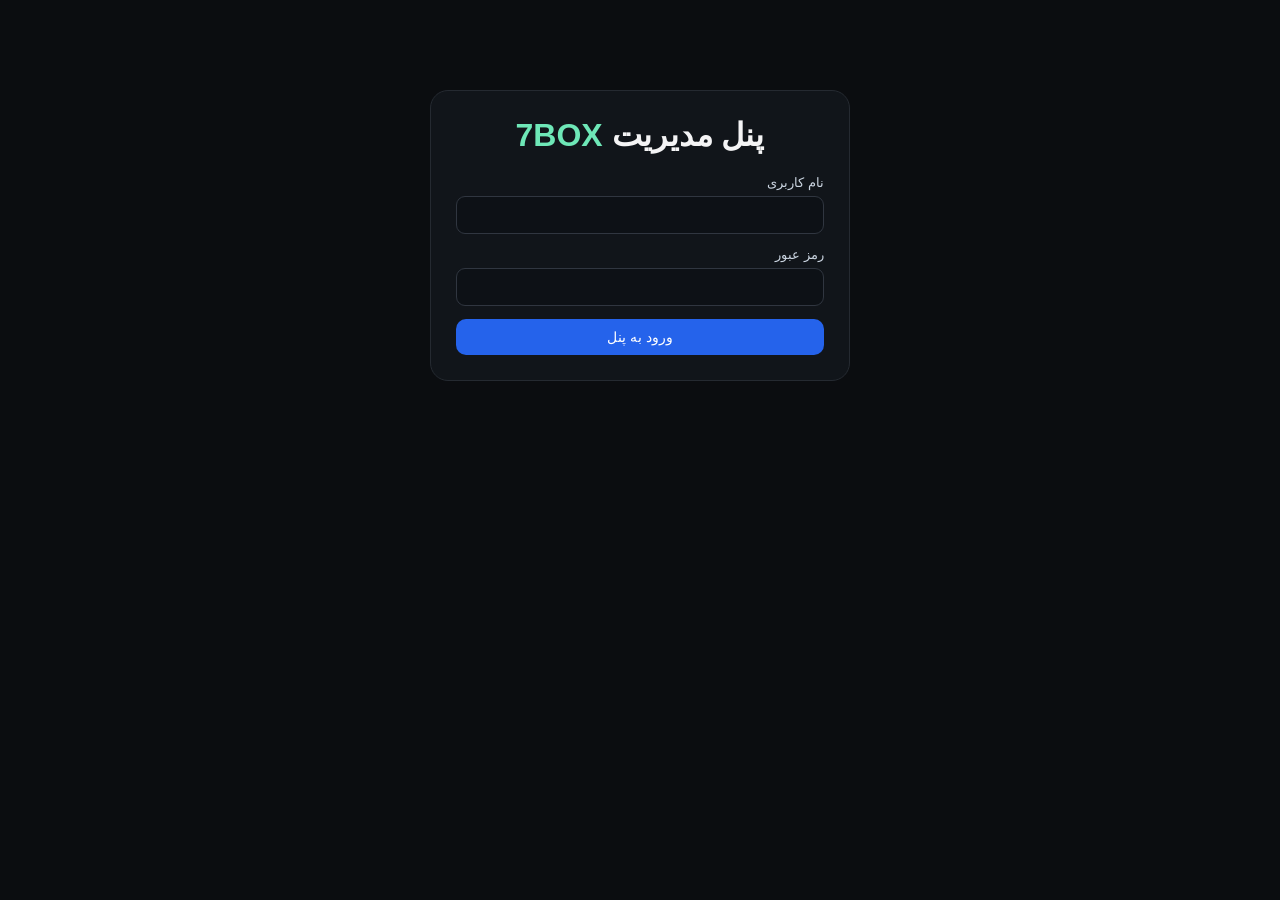
==== admin.html @ 4cfb56b6 "Add files via upload" ====
<!DOCTYPE html>
<html lang="fa" dir="rtl">
<head>
  <meta charset="UTF-8">
  <meta name="viewport" content="width=device-width, initial-scale=1.0">
  <title>مدیریت 7BOX</title>
  <style>
    * {
      box-sizing: border-box;
    }

    body {
      margin: 0;
      font-family: Tahoma, Arial, sans-serif;
      background: #0b0d10;
      color: #f4f4f5;
    }

    button,
    input,
    textarea,
    select {
      font-family: inherit;
    }

    .hidden {
      display: none !important;
    }

    .container {
      width: min(1500px, 96%);
      margin: 0 auto;
    }

    header {
      background: #11151a;
      border-bottom: 1px solid #252a31;
      padding: 16px 0;
      position: sticky;
      top: 0;
      z-index: 50;
    }

    .header-inner {
      display: flex;
      align-items: center;
      justify-content: space-between;
      gap: 15px;
    }

    .brand {
      font-size: 22px;
      font-weight: bold;
    }

    .brand span {
      color: #6ee7b7;
    }

    .btn {
      border: 0;
      border-radius: 10px;
      padding: 10px 15px;
      cursor: pointer;
      color: #fff;
      background: #2563eb;
      font-size: 14px;
    }

    .btn:hover {
      opacity: .9;
    }

    .btn.green {
      background: #059669;
    }

    .btn.red {
      background: #dc2626;
    }

    .btn.gray {
      background: #374151;
    }

    .btn.orange {
      background: #d97706;
    }

    .btn.small {
      padding: 7px 10px;
      font-size: 12px;
    }

    .login-box {
      width: min(420px, 94%);
      margin: 90px auto;
      background: #11151a;
      border: 1px solid #252a31;
      border-radius: 18px;
      padding: 25px;
    }

    .login-box h1 {
      margin-top: 0;
      text-align: center;
    }

    .field {
      margin-bottom: 13px;
    }

    .field label {
      display: block;
      margin-bottom: 6px;
      color: #cbd5e1;
      font-size: 13px;
    }

    input,
    textarea,
    select {
      width: 100%;
      border: 1px solid #303640;
      background: #0d1116;
      color: #fff;
      border-radius: 9px;
      padding: 10px;
      outline: none;
      font-size: 14px;
    }

    input:focus,
    textarea:focus,
    select:focus {
      border-color: #3b82f6;
    }

    textarea {
      resize: vertical;
      min-height: 90px;
    }

    .checkbox-field {
      display: flex;
      align-items: center;
      gap: 8px;
      margin: 10px 0;
    }

    .checkbox-field input {
      width: auto;
    }

    .message {
      padding: 11px 13px;
      border-radius: 9px;
      margin-bottom: 15px;
      display: none;
      line-height: 1.7;
      font-size: 13px;
    }

    .message.show {
      display: block;
    }

    .message.success {
      background: #064e3b;
      color: #a7f3d0;
    }

    .message.error {
      background: #7f1d1d;
      color: #fecaca;
    }

    main {
      padding: 25px 0 60px;
    }

    .stats {
      display: grid;
      grid-template-columns: repeat(3, 1fr);
      gap: 15px;
      margin-bottom: 20px;
    }

    .stat {
      background: #11151a;
      border: 1px solid #252a31;
      border-radius: 15px;
      padding: 18px;
    }

    .stat-title {
      color: #94a3b8;
      font-size: 13px;
      margin-bottom: 8px;
    }

    .stat-value {
      font-size: 25px;
      font-weight: bold;
    }

    .section {
      background: #11151a;
      border: 1px solid #252a31;
      border-radius: 16px;
      margin-bottom: 20px;
      overflow: hidden;
    }

    .section-header {
      padding: 16px 18px;
      border-bottom: 1px solid #252a31;
      display: flex;
      align-items: center;
      justify-content: space-between;
      gap: 10px;
      flex-wrap: wrap;
    }

    .section-title {
      font-size: 18px;
      font-weight: bold;
    }

    .section-body {
      padding: 18px;
    }

    .settings-row {
      display: flex;
      gap: 10px;
      align-items: end;
      max-width: 500px;
    }

    .settings-row .field {
      flex: 1;
      margin: 0;
    }

    /* Add product */
    .add-product-grid {
      display: grid;
      grid-template-columns: repeat(2, 1fr);
      gap: 12px;
    }

    .add-product-grid .full {
      grid-column: 1 / -1;
    }

    .add-actions {
      margin-top: 12px;
      display: flex;
      gap: 8px;
      flex-wrap: wrap;
    }

    /* Products */
    .products-grid {
      display: grid;
      grid-template-columns: repeat(auto-fill, minmax(360px, 1fr));
      gap: 15px;
    }

    .product-card {
      background: #0d1116;
      border: 1px solid #2a3038;
      border-radius: 14px;
      padding: 15px;
    }

    .product-top {
      display: flex;
      gap: 12px;
      align-items: flex-start;
      margin-bottom: 14px;
    }

    .product-image {
      width: 75px;
      height: 75px;
      object-fit: cover;
      border-radius: 10px;
      background: #181d24;
      border: 1px solid #303640;
      flex-shrink: 0;
    }

    .product-id {
      color: #64748b;
      font-size: 11px;
      margin-bottom: 5px;
    }

    .product-name-title {
      font-weight: bold;
      line-height: 1.6;
    }

    .product-status {
      margin-top: 5px;
      font-size: 12px;
    }

    .status-active {
      color: #6ee7b7;
    }

    .status-inactive {
      color: #fca5a5;
    }

    .product-fields {
      display: grid;
      grid-template-columns: 1fr 1fr;
      gap: 9px;
    }

    .product-fields .full {
      grid-column: 1 / -1;
    }

    .product-fields .field {
      margin: 0;
    }

    .product-fields label {
      font-size: 11px;
      color: #94a3b8;
    }

    .product-actions {
      display: flex;
      gap: 7px;
      flex-wrap: wrap;
      margin-top: 13px;
      padding-top: 13px;
      border-top: 1px solid #252a31;
    }

    .stock-help {
      color: #64748b;
      font-size: 11px;
      margin-top: 4px;
    }

    .active-toggle {
      display: flex;
      align-items: center;
      gap: 8px;
      background: #151a21;
      border: 1px solid #2a3038;
      border-radius: 8px;
      padding: 9px;
      height: 40px;
    }

    .active-toggle input {
      width: auto;
    }

    /* Orders */
    .table-wrap {
      overflow-x: auto;
    }

    table {
      width: 100%;
      border-collapse: collapse;
      min-width: 1000px;
    }

    th,
    td {
      border-bottom: 1px solid #252a31;
      padding: 11px 9px;
      text-align: right;
      vertical-align: top;
      font-size: 13px;
    }

    th {
      color: #94a3b8;
      font-weight: normal;
      background: #0e1217;
    }

    tr:last-child td {
      border-bottom: 0;
    }

    .order-info {
      line-height: 1.9;
    }

    .tracking {
      color: #6ee7b7;
      font-weight: bold;
    }

    .order-actions {
      display: flex;
      flex-direction: column;
      gap: 7px;
      min-width: 150px;
    }

    .empty {
      padding: 30px;
      text-align: center;
      color: #64748b;
    }

    .loading {
      padding: 25px;
      text-align: center;
      color: #94a3b8;
    }

    @media (max-width: 800px) {
      .stats {
        grid-template-columns: 1fr;
      }

      .add-product-grid {
        grid-template-columns: 1fr;
      }

      .add-product-grid .full {
        grid-column: auto;
      }

      .products-grid {
        grid-template-columns: 1fr;
      }

      .settings-row {
        flex-direction: column;
        align-items: stretch;
      }
    }
  
/* ===== image upload helper ===== */
.img-up{display:flex;align-items:center;gap:8px;margin-top:8px;flex-wrap:wrap}
.img-up button{border:1px solid rgba(255,255,255,.18);background:rgba(255,255,255,.06);color:inherit;border-radius:10px;padding:7px 14px;font:inherit;font-size:13px;cursor:pointer}
.img-up button:disabled{opacity:.5;cursor:wait}
.img-up .img-up-msg{font-size:12px;opacity:.8}
.img-up .img-up-msg.err{color:#f87171;opacity:1}
</style>
</head>

<body>

  <!-- LOGIN -->
  <div id="loginView">
    <div class="login-box">
      <h1>پنل مدیریت <span style="color:#6ee7b7">7BOX</span></h1>

      <div id="loginMessage" class="message"></div>

      <form id="loginForm">
        <div class="field">
          <label>نام کاربری</label>
          <input id="username" type="text" autocomplete="username" required>
        </div>

        <div class="field">
          <label>رمز عبور</label>
          <input id="password" type="password" autocomplete="current-password" required>
        </div>

        <button class="btn" type="submit" style="width:100%">
          ورود به پنل
        </button>
      </form>
    </div>
  </div>

  <!-- ADMIN -->
  <div id="adminView" class="hidden">

    <header>
      <div class="container header-inner">
        <div class="brand">
          7<span>BOX</span> — مدیریت
        </div>

        <button class="btn red small" onclick="logout()">
          خروج
        </button>
      </div>
    </header>

    <main class="container">

      <div id="globalMessage" class="message"></div>

      <!-- STATS -->
      <div class="stats">
        <div class="stat">
          <div class="stat-title">تعداد محصولات</div>
          <div id="statProducts" class="stat-value">۰</div>
        </div>

        <div class="stat">
          <div class="stat-title">تعداد سفارش‌ها</div>
          <div id="statOrders" class="stat-value">۰</div>
        </div>

        <div class="stat">
          <div class="stat-title">سفارش‌های در انتظار</div>
          <div id="statPending" class="stat-value">۰</div>
        </div>
      </div>

      <!-- SETTINGS -->
      <section class="section">
        <div class="section-header">
          <div class="section-title">تنظیمات فروشگاه</div>
        </div>

        <div class="section-body">
          <div class="settings-row">
            <div class="field">
              <label>هزینه ارسال (تومان)</label>
              <input id="shippingCost" type="number" min="0">
            </div>

            <button class="btn green" onclick="saveShipping()">
              ذخیره هزینه ارسال
            </button>
          </div>
        </div>
      </section>

      <!-- ADD PRODUCT -->
      <section class="section">
        <div class="section-header">
          <div class="section-title">افزودن محصول جدید</div>
        </div>

        <div class="section-body">

          <form id="addProductForm">

            <div class="add-product-grid">

              <div class="field">
                <label>نام محصول</label>
                <input id="newName" type="text" required>
              </div>

              <div class="field">
                <label>دسته‌بندی</label>
                <input id="newCategory" type="text" required>
              </div>

              <div class="field full">
                <label>آدرس تصویر</label>
                <input id="newImage" type="text" placeholder="https://..." required>
              </div>

              <div class="field">
                <label>قیمت (تومان)</label>
                <input id="newPrice" type="number" min="0" placeholder="خالی = بدون قیمت">
              </div>

              <div class="field">
                <label>موجودی</label>
                <input id="newStock" type="number" min="0" placeholder="خالی = نامحدود">
                <div class="stock-help">
                  خالی = نامحدود، ۰ = ناموجود
                </div>
              </div>

              <div class="field full">
                <label>توضیحات</label>
                <textarea id="newDescription"></textarea>
              </div>

            </div>

            <div class="checkbox-field">
              <input id="newActive" type="checkbox" checked>
              <label for="newActive">محصول فعال باشد</label>
            </div>

            <div class="add-actions">
              <button class="btn green" type="submit">
                + افزودن محصول
              </button>

              <button class="btn gray" type="button" onclick="resetProductForm()">
                پاک کردن فرم
              </button>
            </div>

          </form>

        </div>
      </section>

      <!-- PRODUCTS -->
      <section class="section">
        <div class="section-header">
          <div class="section-title">مدیریت محصولات</div>

          <button class="btn gray small" onclick="loadProducts()">
            بروزرسانی
          </button>
        </div>

        <div class="section-body">
          <div id="productsContainer" class="products-grid">
            <div class="loading">در حال دریافت محصولات...</div>
          </div>
        </div>
      </section>
<!-- BANNERS -->
<section class="section">
  <div class="section-header">
    <div class="section-title">مدیریت بنرها</div>
    <button class="btn gray small" onclick="loadBanners()">بروزرسانی</button>
  </div>
  <div class="section-body">
    <form id="addBannerForm" style="margin-bottom:18px;">
      <div class="add-product-grid">
        <div class="field"><label>عنوان بنر *</label><input id="bnTitle" type="text" required></div>
        <div class="field"><label>زیرعنوان</label><input id="bnSubtitle" type="text"></div>
        <div class="field"><label>متن دکمه</label><input id="bnCta" type="text"></div>
        <div class="field"><label>لینک</label><input id="bnLink" type="text" placeholder="#products"></div>
        <div class="field full"><label>آدرس تصویر</label><input id="bnImage" type="text" placeholder="https://..."></div>
        <div class="field"><label>ترتیب</label><input id="bnSort" type="number" min="0" value="0"></div>
        <div class="field">
          <label>وضعیت</label>
          <div class="active-toggle"><input id="bnActive" type="checkbox" checked><label for="bnActive">فعال</label></div>
        </div>
      </div>
      <div class="add-actions"><button class="btn green" type="submit">+ افزودن بنر</button></div>
    </form>
    <div id="bannersContainer" class="banners-grid"><div class="loading">در حال دریافت...</div></div>
  </div>
</section>

<!-- APPS -->
<section class="section">
  <div class="section-header">
    <div class="section-title">مدیریت اپلیکیشن‌ها</div>
    <button class="btn gray small" onclick="loadCatalog('apps')">بروزرسانی</button>
  </div>
  <div class="section-body">
    <form id="addAppsForm" style="margin-bottom:18px;">
      <div class="add-product-grid">
        <div class="field"><label>نام اپ *</label><input class="cat-name" type="text" required></div>
        <div class="field"><label>دسته‌بندی *</label><input class="cat-category" type="text" required></div>
        <div class="field full"><label>آدرس تصویر *</label><input class="cat-image" type="text" required></div>
        <div class="field"><label>قیمت</label><input class="cat-price" type="number" min="0"></div>
        <div class="field"><label>موجودی</label><input class="cat-stock" type="number" min="0"></div>
        <div class="field full"><label>توضیحات *</label><textarea class="cat-description" required></textarea></div>
      </div>
      <div class="checkbox-field"><input class="cat-active" type="checkbox" checked><label>فعال باشد</label></div>
      <div class="add-actions"><button class="btn green" type="submit">+ افزودن اپ</button></div>
    </form>
    <div id="appsContainer" class="products-grid"><div class="loading">در حال دریافت...</div></div>
  </div>
</section>

<!-- BOOKS -->
<section class="section">
  <div class="section-header">
    <div class="section-title">مدیریت کتاب‌ها</div>
    <button class="btn gray small" onclick="loadCatalog('books')">بروزرسانی</button>
  </div>
  <div class="section-body">
    <form id="addBooksForm" style="margin-bottom:18px;">
      <div class="add-product-grid">
        <div class="field"><label>نام کتاب *</label><input class="cat-name" type="text" required></div>
        <div class="field"><label>دسته‌بندی *</label><input class="cat-category" type="text" required></div>
        <div class="field full"><label>آدرس تصویر *</label><input class="cat-image" type="text" required></div>
        <div class="field"><label>قیمت</label><input class="cat-price" type="number" min="0"></div>
        <div class="field"><label>موجودی</label><input class="cat-stock" type="number" min="0"></div>
        <div class="field full"><label>توضیحات *</label><textarea class="cat-description" required></textarea></div>
      </div>
      <div class="checkbox-field"><input class="cat-active" type="checkbox" checked><label>فعال باشد</label></div>
      <div class="add-actions"><button class="btn green" type="submit">+ افزودن کتاب</button></div>
    </form>
    <div id="booksContainer" class="products-grid"><div class="loading">در حال دریافت...</div></div>
  </div>
</section>

      <!-- ORDERS -->
      <section class="section">
        <div class="section-header">
          <div class="section-title">مدیریت سفارش‌ها</div>

          <button class="btn gray small" onclick="loadOrders()">
            بروزرسانی
          </button>
        </div>

        <div class="table-wrap">
          <table>
            <thead>
              <tr>
                <th>شناسه / پیگیری</th>
                <th>محصول</th>
                <th>مشتری</th>
                <th>مبلغ</th>
                <th>وضعیت</th>
                <th>یادداشت</th>
                <th>عملیات</th>
              </tr>
            </thead>

            <tbody id="ordersBody">
              <tr>
                <td colspan="7" class="loading">
                  در حال دریافت سفارش‌ها...
                </td>
              </tr>
            </tbody>
          </table>
        </div>
      </section>

    </main>
  </div>

<script>
  const STATUSES = [
    "ثبت سفارش",
    "تأیید سفارش",
    "بسته‌بندی",
    "ارسال",
    "تحویل",
    "لغو سفارش"
  ];

  function escapeHtml(value) {
    return String(value ?? "")
      .replace(/&/g, "&amp;")
      .replace(/</g, "&lt;")
      .replace(/>/g, "&gt;")
      .replace(/"/g, "&quot;")
      .replace(/'/g, "&#039;");
  }

  function showMessage(id, text, type = "success") {
    const el = document.getElementById(id);

    if (!el) return;

    el.textContent = text;
    el.className = "message show " + type;

    setTimeout(() => {
      el.className = "message";
    }, 5000);
  }

  function toman(value) {
    if (value === null || value === undefined || value === "") {
      return "—";
    }

    return Number(value).toLocaleString("fa-IR") + " تومان";
  }

  function numberFa(value) {
    return Number(value || 0).toLocaleString("fa-IR");
  }

  async function api(url, options = {}) {
    const response = await fetch(url, {
      credentials: "include",
      ...options,
      headers: {
        "Content-Type": "application/json",
        ...(options.headers || {})
      }
    });

    let data = {};

    try {
      data = await response.json();
    } catch (_) {}

    if (!response.ok) {
      throw new Error(
        data.error ||
        data.message ||
        "خطایی در ارتباط با سرور رخ داد."
      );
    }

    return data;
  }

  /* =========================
     AUTH
  ========================= */

  async function checkLogin() {
    try {
      const data = await api("/api/admin/me");

      if (data && data.authenticated) {
        showAdmin();
      } else {
        showLogin();
      }
    } catch (_) {
      showLogin();
    }
  }

  function showLogin() {
    document.getElementById("loginView").classList.remove("hidden");
    document.getElementById("adminView").classList.add("hidden");
  }

  function showAdmin() {
    document.getElementById("loginView").classList.add("hidden");
    document.getElementById("adminView").classList.remove("hidden");

    loadAll();
  }

  document.getElementById("loginForm").addEventListener("submit", async (e) => {
    e.preventDefault();

    const username = document.getElementById("username").value.trim();
    const password = document.getElementById("password").value;

    try {
      await api("/api/admin/login", {
        method: "POST",
        body: JSON.stringify({
          username,
          password
        })
      });

      showAdmin();

    } catch (error) {
      showMessage(
        "loginMessage",
        error.message,
        "error"
      );
    }
  });

  async function logout() {
    try {
      await api("/api/admin/logout", {
        method: "POST"
      });
    } catch (_) {}

    showLogin();
  }

  /* =========================
     LOAD ALL
  ========================= */

  async function loadAll() {
  await Promise.all([
    loadSettings(),
    loadProducts(),
    loadBanners(),
    loadCatalog("apps"),
    loadCatalog("books"),
    loadOrders()
  ]);
  }

  /* =========================
     SETTINGS
  ========================= */

  async function loadSettings() {
    try {
      const data = await api("/api/admin/settings");

      const settings = data.settings || data || {};

      if (settings.shipping_cost !== undefined) {
        document.getElementById("shippingCost").value =
          settings.shipping_cost;
      }

    } catch (error) {
      showMessage("globalMessage", error.message, "error");
    }
  }

  async function saveShipping() {
    const value = document
      .getElementById("shippingCost")
      .value;

    if (value === "" || Number(value) < 0) {
      showMessage(
        "globalMessage",
        "هزینه ارسال معتبر نیست.",
        "error"
      );
      return;
    }

    try {
      await api("/api/admin/settings", {
        method: "PUT",
        body: JSON.stringify({
          shipping_cost: Number(value)
        })
      });

      showMessage(
        "globalMessage",
        "هزینه ارسال با موفقیت ذخیره شد."
      );

    } catch (error) {
      showMessage(
        "globalMessage",
        error.message,
        "error"
      );
    }
  }

  /* =========================
     PRODUCTS
  ========================= */

  async function loadProducts() {
    const container =
      document.getElementById("productsContainer");

    container.innerHTML =
      '<div class="loading">در حال دریافت محصولات...</div>';

    try {
      const data = await api("/api/admin/products");

      const products =
        Array.isArray(data)
          ? data
          : (data.products || []);

      document.getElementById("statProducts").textContent =
        numberFa(products.length);

      if (!products.length) {
        container.innerHTML =
          '<div class="empty">هنوز محصولی ثبت نشده است.</div>';
        return;
      }

      container.innerHTML = products.map(productCard).join("");

    } catch (error) {
      container.innerHTML =
        '<div class="empty">خطا در دریافت محصولات.</div>';

      showMessage(
        "globalMessage",
        error.message,
        "error"
      );
    }
  }

  function productCard(product) {
    const id = Number(product.id);

    const stockValue =
      product.stock === null ||
      product.stock === undefined
        ? ""
        : product.stock;

    const active =
      Number(product.active) === 1;

    const stockText =
      product.stock === null ||
      product.stock === undefined
        ? "نامحدود"
        : Number(product.stock) === 0
          ? "ناموجود"
          : numberFa(product.stock);

    return `
      <div class="product-card">

        <div class="product-top">

          <img
            class="product-image"
            src="${escapeHtml(product.image)}"
            alt="${escapeHtml(product.name)}"
            onerror="this.style.opacity='.25'"
          >

          <div>
            <div class="product-id">
              محصول #${numberFa(id)}
            </div>

            <div class="product-name-title">
              ${escapeHtml(product.name)}
            </div>

            <div class="product-status ${
              active
                ? "status-active"
                : "status-inactive"
            }">
              ${active ? "● فعال" : "● غیرفعال"}
              — موجودی: ${stockText}
            </div>
          </div>

        </div>

        <div class="product-fields">

          <div class="field">
            <label>نام محصول</label>
            <input
              id="product-name-${id}"
              value="${escapeHtml(product.name)}"
            >
          </div>

          <div class="field">
            <label>دسته‌بندی</label>
            <input
              id="product-category-${id}"
              value="${escapeHtml(product.category)}"
            >
          </div>

          <div class="field full">
            <label>آدرس تصویر</label>
            <input
              id="product-image-${id}"
              value="${escapeHtml(product.image)}"
            >
          </div>

          <div class="field">
            <label>قیمت (تومان)</label>
            <input
              id="product-price-${id}"
              type="number"
              min="0"
              value="${
                product.price === null ||
                product.price === undefined
                  ? ""
                  : escapeHtml(product.price)
              }"
            >
          </div>

          <div class="field">
            <label>موجودی</label>
            <input
              id="product-stock-${id}"
              type="number"
              min="0"
              value="${escapeHtml(stockValue)}"
              placeholder="نامحدود"
            >
            <div class="stock-help">
              خالی = نامحدود
            </div>
          </div>

          <div class="field full">
            <label>توضیحات</label>
            <textarea
              id="product-description-${id}"
            >${escapeHtml(product.description)}</textarea>
          </div>

          <div class="field full">
            <label>وضعیت محصول</label>

            <div class="active-toggle">
              <input
                id="product-active-${id}"
                type="checkbox"
                ${active ? "checked" : ""}
              >

              <label for="product-active-${id}">
                محصول در فروشگاه فعال باشد
              </label>
            </div>
          </div>

        </div>

        <div class="product-actions">

          <button
            class="btn green small"
            onclick="saveProduct(${id})"
          >
            ذخیره تغییرات
          </button>

          <button
            class="btn red small"
            onclick="deleteProduct(${id}, '${escapeHtml(product.name)}')"
          >
            حذف محصول
          </button>

        </div>

      </div>
    `;
  }

  function getNullableNumber(id) {
    const value = document.getElementById(id).value.trim();

    if (value === "") {
      return null;
    }

    const number = Number(value);

    if (!Number.isInteger(number) || number < 0) {
      throw new Error("مقدار عددی واردشده معتبر نیست.");
    }

    return number;
  }

  async function saveProduct(id) {
    try {
      const name =
        document.getElementById(
          `product-name-${id}`
        ).value.trim();

      const category =
        document.getElementById(
          `product-category-${id}`
        ).value.trim();

      const image =
        document.getElementById(
          `product-image-${id}`
        ).value.trim();

      const description =
        document.getElementById(
          `product-description-${id}`
        ).value.trim();

      const price =
        getNullableNumber(`product-price-${id}`);

      const stock =
        getNullableNumber(`product-stock-${id}`);

      const active =
        document.getElementById(
          `product-active-${id}`
        ).checked;

      if (!name) {
        throw new Error("نام محصول را وارد کنید.");
      }

      if (!category) {
        throw new Error("دسته‌بندی محصول را وارد کنید.");
      }

      if (!image) {
        throw new Error("آدرس تصویر را وارد کنید.");
      }

      await api("/api/admin/products", {
        method: "PUT",
        body: JSON.stringify({
          id,
          name,
          image,
          category,
          description,
          price,
          stock,
          active
        })
      });

      showMessage(
        "globalMessage",
        "محصول با موفقیت بروزرسانی شد."
      );

      await loadProducts();

    } catch (error) {
      showMessage(
        "globalMessage",
        error.message,
        "error"
      );
    }
  }

  document
    .getElementById("addProductForm")
    .addEventListener("submit", async (e) => {

      e.preventDefault();

      try {
        const name =
          document.getElementById("newName")
            .value.trim();

        const category =
          document.getElementById("newCategory")
            .value.trim();

        const image =
          document.getElementById("newImage")
            .value.trim();

        const description =
          document.getElementById("newDescription")
            .value.trim();

        const price =
          getNullableNumber("newPrice");

        const stock =
          getNullableNumber("newStock");

        const active =
          document.getElementById("newActive")
            .checked;

        if (!name) {
          throw new Error("نام محصول را وارد کنید.");
        }

        if (!category) {
          throw new Error("دسته‌بندی محصول را وارد کنید.");
        }

        if (!image) {
          throw new Error("آدرس تصویر را وارد کنید.");
        }

        await api("/api/admin/products", {
          method: "POST",
          body: JSON.stringify({
            name,
            image,
            category,
            description,
            price,
            stock,
            active
          })
        });

        showMessage(
          "globalMessage",
          "محصول جدید با موفقیت اضافه شد."
        );

        resetProductForm();

        await loadProducts();

      } catch (error) {
        showMessage(
          "globalMessage",
          error.message,
          "error"
        );
      }
    });

  function resetProductForm() {
    document.getElementById("addProductForm").reset();

    document.getElementById("newActive").checked = true;
  }

  async function deleteProduct(id, name) {
    const confirmed = confirm(
      `آیا از حذف محصول «${name}» مطمئن هستید؟\n\nاگر این محصول سفارش ثبت‌شده داشته باشد، سرور اجازه حذف نمی‌دهد.`
    );

    if (!confirmed) {
      return;
    }

    try {
      await api("/api/admin/products", {
        method: "DELETE",
        body: JSON.stringify({
          id
        })
      });

      showMessage(
        "globalMessage",
        "محصول حذف شد."
      );

      await loadProducts();

    } catch (error) {
      showMessage(
        "globalMessage",
        error.message,
        "error"
      );
    }
  }

  /* =========================
     ORDERS
  ========================= */

  async function loadOrders() {
    const body =
      document.getElementById("ordersBody");

    body.innerHTML = `
      <tr>
        <td colspan="7" class="loading">
          در حال دریافت سفارش‌ها...
        </td>
      </tr>
    `;

    try {
      const data = await api("/api/admin/orders");

      const orders =
        Array.isArray(data)
          ? data
          : (data.orders || []);

      document.getElementById("statOrders").textContent =
        numberFa(orders.length);

      const pending =
        orders.filter(order =>
          order.status !== "تحویل" &&
          order.status !== "لغو سفارش"
        ).length;

      document.getElementById("statPending").textContent =
        numberFa(pending);

      if (!orders.length) {
        body.innerHTML = `
          <tr>
            <td colspan="7" class="empty">
              سفارشی وجود ندارد.
            </td>
          </tr>
        `;
        return;
      }

      body.innerHTML =
        orders.map(orderRow).join("");

    } catch (error) {
      body.innerHTML = `
        <tr>
          <td colspan="7" class="empty">
            خطا در دریافت سفارش‌ها.
          </td>
        </tr>
      `;

      showMessage(
        "globalMessage",
        error.message,
        "error"
      );
    }
  }

  function orderRow(order) {
    const id = Number(order.id);

    const statusOptions =
      STATUSES.map(status => `
        <option
          value="${escapeHtml(status)}"
          ${
            status === order.status
              ? "selected"
              : ""
          }
        >
          ${escapeHtml(status)}
        </option>
      `).join("");

    return `
      <tr>

        <td>
          <div class="order-info">
            <div>
              #${numberFa(id)}
            </div>

            <div class="tracking">
              ${escapeHtml(order.tracking_code)}
            </div>

            <div style="color:#64748b;font-size:11px">
              ${escapeHtml(order.created_at || "")}
            </div>
          </div>
        </td>

        <td>
          <div class="order-info">
            <strong>
              ${escapeHtml(order.product_name)}
            </strong>

            <div>
              تعداد:
              ${numberFa(order.quantity)}
            </div>

            <div>
              قیمت واحد:
              ${toman(order.unit_price)}
            </div>
          </div>
        </td>

        <td>
          <div class="order-info">
            <strong>
              ${escapeHtml(order.customer_name)}
            </strong>

            <div>
              ${escapeHtml(order.phone)}
            </div>

            <div>
              ${escapeHtml(order.province)}
              -
              ${escapeHtml(order.city)}
            </div>

            <div>
              ${escapeHtml(order.address)}
            </div>

            <div>
              کدپستی:
              ${escapeHtml(order.postal_code)}
            </div>
          </div>
        </td>

        <td>
          <div class="order-info">
            <strong>
              ${toman(order.total_amount)}
            </strong>

            <div>
              ارسال:
              ${toman(order.shipping_cost)}
            </div>
          </div>
        </td>

        <td>
          <select id="order-status-${id}">
            ${statusOptions}
          </select>
        </td>

        <td>
          <textarea
            id="order-note-${id}"
            placeholder="یادداشت مدیر"
            style="min-width:180px"
          >${escapeHtml(order.admin_note || "")}</textarea>
        </td>

        <td>
          <div class="order-actions">

            <button
              class="btn green small"
              onclick="saveOrder(${id})"
            >
              ذخیره
            </button>

            <button
              class="btn red small"
              onclick="deleteOrder(${id})"
            >
              حذف سفارش
            </button>

          </div>
        </td>

      </tr>
    `;
  }

  async function saveOrder(id) {
    try {
      const status =
        document.getElementById(
          `order-status-${id}`
        ).value;

      const note =
        document.getElementById(
          `order-note-${id}`
        ).value;

      await api("/api/admin/orders/status", {
        method: "PUT",
        body: JSON.stringify({
          id,
          status
        })
      });

      await api("/api/admin/orders/note", {
        method: "PUT",
        body: JSON.stringify({
          id,
          note
        })
      });

      showMessage(
        "globalMessage",
        "سفارش با موفقیت بروزرسانی شد."
      );

      await loadOrders();

    } catch (error) {
      showMessage(
        "globalMessage",
        error.message,
        "error"
      );
    }
  }

  async function deleteOrder(id) {
    const confirmed = confirm(
      "آیا از حذف این سفارش مطمئن هستید؟"
    );

    if (!confirmed) {
      return;
    }

    try {
      await api("/api/admin/orders", {
        method: "DELETE",
        body: JSON.stringify({
          id
        })
      });

      showMessage(
        "globalMessage",
        "سفارش حذف شد."
      );

      await loadOrders();

    } catch (error) {
      showMessage(
        "globalMessage",
        error.message,
        "error"
      );
    }
  }

  /* =========================
     START
  ========================= */
/* ============ BANNERS ============ */

async function loadBanners() {
  const container = document.getElementById("bannersContainer");
  container.innerHTML = '<div class="loading">در حال دریافت...</div>';
  try {
    const data = await api("/api/admin/banners");
    const banners = Array.isArray(data) ? data : (data.banners || []);
    if (!banners.length) {
      container.innerHTML = '<div class="empty" style="grid-column:1/-1">هنوز بنری ثبت نشده است.</div>';
      return;
    }
    container.innerHTML = banners.map(bannerCard).join("");
  } catch (error) {
    container.innerHTML = '<div class="empty" style="grid-column:1/-1">خطا در دریافت بنرها.</div>';
    showMessage("globalMessage", error.message, "error");
  }
}

function bannerCard(b) {
  const id = Number(b.id);
  const active = Number(b.active) === 1;
  const previewStyle = b.image ? `background-image:url('${escapeHtml(b.image)}')` : `background:linear-gradient(135deg,#065f46,#10b981)`;
  return `
    <div class="banner-card">
      <div class="banner-preview" style="${previewStyle}">
        <div class="banner-preview-content">
          <strong>${escapeHtml(b.title)}</strong>
          <small>${escapeHtml(b.subtitle || "")}</small>
        </div>
      </div>
      <div class="banner-body">
        <div class="banner-fields">
          <div class="field"><label>عنوان</label><input id="bn-title-${id}" value="${escapeHtml(b.title)}"></div>
          <div class="field"><label>زیرعنوان</label><input id="bn-subtitle-${id}" value="${escapeHtml(b.subtitle || "")}"></div>
          <div class="field"><label>دکمه</label><input id="bn-cta-${id}" value="${escapeHtml(b.cta || "")}"></div>
          <div class="field"><label>لینک</label><input id="bn-link-${id}" value="${escapeHtml(b.link || "")}"></div>
          <div class="field full"><label>تصویر</label><input id="bn-image-${id}" value="${escapeHtml(b.image || "")}"></div>
          <div class="field"><label>ترتیب</label><input id="bn-sort-${id}" type="number" value="${Number(b.sort_order) || 0}"></div>
          <div class="field"><label>وضعیت</label>
            <div class="active-toggle"><input id="bn-active-${id}" type="checkbox" ${active ? "checked" : ""}><label for="bn-active-${id}">فعال</label></div>
          </div>
        </div>
        <div class="product-actions">
          <button class="btn green small" onclick="saveBanner(${id})">ذخیره</button>
          <button class="btn red small" onclick="deleteBanner(${id})">حذف</button>
        </div>
      </div>
    </div>`;
}

async function saveBanner(id) {
  try {
    await api("/api/admin/banners", {
      method: "PUT",
      body: JSON.stringify({
        id,
        title: document.getElementById(`bn-title-${id}`).value,
        subtitle: document.getElementById(`bn-subtitle-${id}`).value,
        cta: document.getElementById(`bn-cta-${id}`).value,
        link: document.getElementById(`bn-link-${id}`).value,
        image: document.getElementById(`bn-image-${id}`).value,
        sort_order: Number(document.getElementById(`bn-sort-${id}`).value) || 0,
        active: document.getElementById(`bn-active-${id}`).checked
      })
    });
    showMessage("globalMessage", "بنر بروزرسانی شد.");
    loadBanners();
  } catch (error) { showMessage("globalMessage", error.message, "error"); }
}

async function deleteBanner(id) {
  if (!confirm("این بنر حذف شود؟")) return;
  try {
    await api("/api/admin/banners", {method:"DELETE", body:JSON.stringify({id})});
    showMessage("globalMessage", "بنر حذف شد.");
    loadBanners();
  } catch (error) { showMessage("globalMessage", error.message, "error"); }
}

document.getElementById("addBannerForm").addEventListener("submit", async (e) => {
  e.preventDefault();
  try {
    await api("/api/admin/banners", {
      method: "POST",
      body: JSON.stringify({
        title: document.getElementById("bnTitle").value,
        subtitle: document.getElementById("bnSubtitle").value,
        cta: document.getElementById("bnCta").value,
        link: document.getElementById("bnLink").value,
        image: document.getElementById("bnImage").value,
        sort_order: Number(document.getElementById("bnSort").value) || 0,
        active: document.getElementById("bnActive").checked
      })
    });
    showMessage("globalMessage", "بنر جدید اضافه شد.");
    e.target.reset();
    document.getElementById("bnActive").checked = true;
    loadBanners();
  } catch (error) { showMessage("globalMessage", error.message, "error"); }
});

/* ============ CATALOG (apps/books) ============ */

async function loadCatalog(type) {
  const container = document.getElementById(type + "Container");
  container.innerHTML = '<div class="loading">در حال دریافت...</div>';
  try {
    const data = await api("/api/admin/" + type);
    const items = Array.isArray(data) ? data : (data.items || data[type] || []);
    if (!items.length) {
      container.innerHTML = '<div class="empty" style="grid-column:1/-1">هنوز موردی ثبت نشده است.</div>';
      return;
    }
    container.innerHTML = items.map(item => catalogCard(item, type)).join("");
  } catch (error) {
    container.innerHTML = '<div class="empty" style="grid-column:1/-1">خطا در دریافت.</div>';
    showMessage("globalMessage", error.message, "error");
  }
}

function catalogCard(item, type) {
  const id = Number(item.id);
  const active = Number(item.active) === 1;
  const stockValue = (item.stock === null || item.stock === undefined) ? "" : item.stock;
  return `
    <div class="product-card">
      <div class="product-top">
        <img class="product-image" src="${escapeHtml(item.image)}" onerror="this.style.opacity='.25'">
        <div>
          <div class="product-id">#${numberFa(id)}</div>
          <div class="product-name-title">${escapeHtml(item.name)}</div>
          <div class="product-status ${active ? "status-active" : "status-inactive"}">${active ? "● فعال" : "● غیرفعال"}</div>
        </div>
      </div>
      <div class="product-fields">
        <div class="field"><label>نام</label><input id="cat-name-${id}${type}" value="${escapeHtml(item.name)}"></div>
        <div class="field"><label>دسته‌بندی</label><input id="cat-category-${id}${type}" value="${escapeHtml(item.category)}"></div>
        <div class="field full"><label>تصویر</label><input id="cat-image-${id}${type}" value="${escapeHtml(item.image)}"></div>
        <div class="field"><label>قیمت</label><input id="cat-price-${id}${type}" type="number" min="0" value="${item.price === null || item.price === undefined ? "" : escapeHtml(item.price)}"></div>
        <div class="field"><label>موجودی</label><input id="cat-stock-${id}${type}" type="number" min="0" value="${escapeHtml(stockValue)}"></div>
        <div class="field full"><label>توضیحات</label><textarea id="cat-description-${id}${type}">${escapeHtml(item.description)}</textarea></div>
        <div class="field full"><label>وضعیت</label>
          <div class="active-toggle"><input id="cat-active-${id}${type}" type="checkbox" ${active ? "checked" : ""}><label for="cat-active-${id}${type}">فعال باشد</label></div>
        </div>
      </div>
      <div class="product-actions">
        <button class="btn green small" onclick="saveCatalogItem(${id}, '${type}')">ذخیره</button>
        <button class="btn red small" onclick="deleteCatalogItem(${id}, '${escapeHtml(item.name)}', '${type}')">حذف</button>
      </div>
    </div>`;
}

async function saveCatalogItem(id, type) {
  try {
    const getNum = (elId) => {
      const v = document.getElementById(elId).value.trim();
      if (v === "") return null;
      const n = Number(v);
      if (!Number.isInteger(n) || n < 0) throw new Error("عدد نامعتبر");
      return n;
    };
    await api("/api/admin/" + type, {
      method: "PUT",
      body: JSON.stringify({
        id,
        name: document.getElementById(`cat-name-${id}${type}`).value,
        category: document.getElementById(`cat-category-${id}${type}`).value,
        image: document.getElementById(`cat-image-${id}${type}`).value,
        description: document.getElementById(`cat-description-${id}${type}`).value,
        price: getNum(`cat-price-${id}${type}`),
        stock: getNum(`cat-stock-${id}${type}`),
        active: document.getElementById(`cat-active-${id}${type}`).checked
      })
    });
    showMessage("globalMessage", "ذخیره شد.");
    loadCatalog(type);
  } catch (error) { showMessage("globalMessage", error.message, "error"); }
}

async function deleteCatalogItem(id, name, type) {
  if (!confirm(`«${name}» حذف شود؟`)) return;
  try {
    await api("/api/admin/" + type, {method:"DELETE", body:JSON.stringify({id})});
    showMessage("globalMessage", "حذف شد.");
    loadCatalog(type);
  } catch (error) { showMessage("globalMessage", error.message, "error"); }
}

["apps", "books"].forEach(type => {
  const formId = type === "apps" ? "addAppsForm" : "addBooksForm";
  document.getElementById(formId).addEventListener("submit", async (e) => {
    e.preventDefault();
    const form = e.target;
    try {
      const getNum = (cls) => {
        const v = form.querySelector("." + cls).value.trim();
        if (v === "") return null;
        const n = Number(v);
        if (!Number.isInteger(n) || n < 0) throw new Error("عدد نامعتبر");
        return n;
      };
      await api("/api/admin/" + type, {
        method: "POST",
        body: JSON.stringify({
          name: form.querySelector(".cat-name").value,
          category: form.querySelector(".cat-category").value,
          image: form.querySelector(".cat-image").value,
          description: form.querySelector(".cat-description").value,
          price: getNum("cat-price"),
          stock: getNum("cat-stock"),
          active: form.querySelector(".cat-active").checked
        })
      });
      showMessage("globalMessage", "با موفقیت اضافه شد.");
      form.reset();
      form.querySelector(".cat-active").checked = true;
      loadCatalog(type);
    } catch (error) { showMessage("globalMessage", error.message, "error"); }
  });
});

  checkLogin();

/* ===== automatic image optimization on upload (WebP) ===== */
(function () {
  const PRESETS = {
    product: { maxDim: 1000, target: 140 * 1024 },
    banner:  { maxDim: 1600, target: 260 * 1024 }
  };
  const HARD_LIMIT = 900 * 1024;

  function fa(n) {
    return String(n).replace(/\d/g, d => "۰۱۲۳۴۵۶۷۸۹"[d]);
  }
  function fmt(b) {
    return b >= 1048576 ? fa((b / 1048576).toFixed(1)) + " MB" : fa(Math.round(b / 1024)) + " KB";
  }
  function webpSupported() {
    try {
      return document.createElement("canvas").toDataURL("image/webp").startsWith("data:image/webp");
    } catch (e) { return false; }
  }
  function toBlob(canvas, type, q) {
    return new Promise(res => canvas.toBlob(res, type, q));
  }
  async function loadBitmap(file) {
    if (window.createImageBitmap) {
      try { return await createImageBitmap(file); } catch (e) {}
    }
    return await new Promise((resolve, reject) => {
      const img = new Image();
      const u = URL.createObjectURL(file);
      img.onload = () => { URL.revokeObjectURL(u); resolve(img); };
      img.onerror = () => { URL.revokeObjectURL(u); reject(new Error("decode")); };
      img.src = u;
    });
  }

  async function compress(file, preset) {
    const bmp = await loadBitmap(file);
    const w0 = bmp.width, h0 = bmp.height;
    const type = webpSupported() ? "image/webp" : "image/jpeg";
    let scale = Math.min(1, preset.maxDim / Math.max(w0, h0));
    let best = null;

    for (let round = 0; round < 4; round++) {
      const w = Math.max(1, Math.round(w0 * scale));
      const h = Math.max(1, Math.round(h0 * scale));
      const canvas = document.createElement("canvas");
      canvas.width = w; canvas.height = h;
      const ctx = canvas.getContext("2d");
      if (type === "image/jpeg") { ctx.fillStyle = "#fff"; ctx.fillRect(0, 0, w, h); }
      ctx.imageSmoothingQuality = "high";
      ctx.drawImage(bmp, 0, 0, w, h);

      for (let q = 0.82; q >= 0.5; q -= 0.08) {
        const blob = await toBlob(canvas, type, q);
        if (!blob) throw new Error("encode");
        if (!best || blob.size < best.size) best = blob;
        if (blob.size <= preset.target) return blob;
      }
      scale *= 0.85;
    }
    return best;
  }

  async function upload(blob) {
    const res = await fetch("/api/admin/upload-image", {
      method: "POST",
      credentials: "same-origin",
      headers: { "Content-Type": blob.type, "X-Upload": "1" },
      body: blob
    });
    let data = null;
    try { data = await res.json(); } catch (e) {}
    if (!res.ok || !data || !data.ok) {
      throw new Error((data && data.error) || "آپلود ناموفق بود");
    }
    return data.url;
  }

  function kindOf(input) {
    return /^(bnImage|bn-image-)/.test(input.id) ? "banner" : "product";
  }

  function enhance(input) {
    if (input.dataset.imgUp) return;
    input.dataset.imgUp = "1";

    const box = document.createElement("div");
    box.className = "img-up";
    const btn = document.createElement("button");
    btn.type = "button";
    btn.textContent = "📤 آپلود و بهینه‌سازی تصویر";
    const msg = document.createElement("span");
    msg.className = "img-up-msg";
    const file = document.createElement("input");
    file.type = "file";
    file.accept = "image/*";
    file.style.display = "none";

    btn.addEventListener("click", () => file.click());
    file.addEventListener("change", async () => {
      const f = file.files && file.files[0];
      file.value = "";
      if (!f) return;
      msg.className = "img-up-msg";
      if (!/^image\//.test(f.type)) {
        msg.className = "img-up-msg err";
        msg.textContent = "فقط فایل تصویر قابل قبول است";
        return;
      }
      btn.disabled = true;
      msg.textContent = "در حال بهینه‌سازی…";
      try {
        const blob = await compress(f, PRESETS[kindOf(input)]);
        if (!blob || blob.size > HARD_LIMIT) throw new Error("تصویر خیلی بزرگ است، یک تصویر کوچک‌تر انتخاب کنید");
        msg.textContent = "در حال آپلود…";
        const url = await upload(blob);
        input.value = url;
        input.dispatchEvent(new Event("input", { bubbles: true }));
        input.dispatchEvent(new Event("change", { bubbles: true }));
        const card = input.closest(".product-card, .banner-card");
        const preview = card && card.querySelector("img.product-image");
        if (preview) preview.src = url;
        msg.textContent = "✓ " + fmt(f.size) + " ← " + fmt(blob.size) + " (برای ثبت نهایی، دکمه ذخیره را بزنید)";
      } catch (e) {
        msg.className = "img-up-msg err";
        msg.textContent = (e && e.message) || "خطا در آپلود";
      } finally {
        btn.disabled = false;
      }
    });

    box.appendChild(btn);
    box.appendChild(msg);
    box.appendChild(file);
    input.insertAdjacentElement("afterend", box);
  }

  const SELECTOR =
    'input[type="text"][id$="Image"], input#bnImage, input[id^="product-image-"], ' +
    'input[id^="bn-image-"], input[id^="cat-image-"], input.cat-image';

  function scan(root) {
    (root || document).querySelectorAll(SELECTOR).forEach(enhance);
  }

  scan();
  new MutationObserver(() => scan()).observe(document.body, { childList: true, subtree: true });
})();
</script>

</body>
</html>
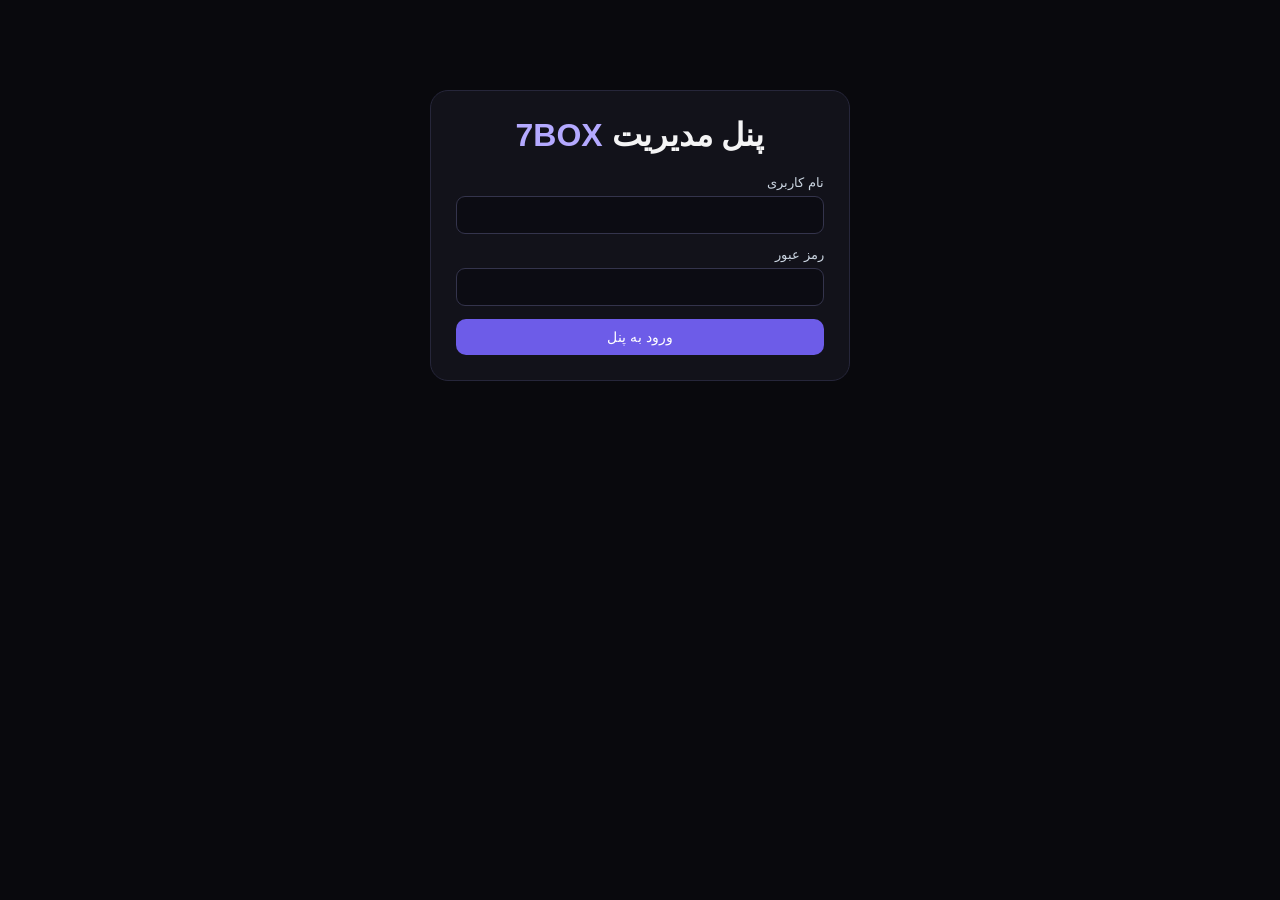
==== commit 32bfd0a7: "Add files via upload" ====
--- a/admin.html
+++ b/admin.html
@@ -12,7 +12,7 @@
     body {
       margin: 0;
       font-family: Tahoma, Arial, sans-serif;
-      background: #0b0d10;
+      background: #09090d;
       color: #f4f4f5;
     }
 
@@ -33,8 +33,8 @@
     }
 
     header {
-      background: #11151a;
-      border-bottom: 1px solid #252a31;
+      background: #12121a;
+      border-bottom: 1px solid #26263a;
       padding: 16px 0;
       position: sticky;
       top: 0;
@@ -54,7 +54,7 @@
     }
 
     .brand span {
-      color: #6ee7b7;
+      color: #b4a9ff;
     }
 
     .btn {
@@ -63,7 +63,7 @@
       padding: 10px 15px;
       cursor: pointer;
       color: #fff;
-      background: #2563eb;
+      background: #6d5ce8;
       font-size: 14px;
     }
 
@@ -72,7 +72,7 @@
     }
 
     .btn.green {
-      background: #059669;
+      background: #6d5ce8;
     }
 
     .btn.red {
@@ -80,7 +80,7 @@
     }
 
     .btn.gray {
-      background: #374151;
+      background: #34344f;
     }
 
     .btn.orange {
@@ -95,8 +95,8 @@
     .login-box {
       width: min(420px, 94%);
       margin: 90px auto;
-      background: #11151a;
-      border: 1px solid #252a31;
+      background: #12121a;
+      border: 1px solid #26263a;
       border-radius: 18px;
       padding: 25px;
     }
@@ -121,8 +121,8 @@
     textarea,
     select {
       width: 100%;
-      border: 1px solid #303640;
-      background: #0d1116;
+      border: 1px solid #34344c;
+      background: #0c0c13;
       color: #fff;
       border-radius: 9px;
       padding: 10px;
@@ -133,7 +133,7 @@
     input:focus,
     textarea:focus,
     select:focus {
-      border-color: #3b82f6;
+      border-color: #8b7cf6;
     }
 
     textarea {
@@ -166,8 +166,8 @@
     }
 
     .message.success {
-      background: #064e3b;
-      color: #a7f3d0;
+      background: #2a2352;
+      color: #d9d4ff;
     }
 
     .message.error {
@@ -187,8 +187,8 @@
     }
 
     .stat {
-      background: #11151a;
-      border: 1px solid #252a31;
+      background: #12121a;
+      border: 1px solid #26263a;
       border-radius: 15px;
       padding: 18px;
     }
@@ -205,8 +205,8 @@
     }
 
     .section {
-      background: #11151a;
-      border: 1px solid #252a31;
+      background: #12121a;
+      border: 1px solid #26263a;
       border-radius: 16px;
       margin-bottom: 20px;
       overflow: hidden;
@@ -214,7 +214,7 @@
 
     .section-header {
       padding: 16px 18px;
-      border-bottom: 1px solid #252a31;
+      border-bottom: 1px solid #26263a;
       display: flex;
       align-items: center;
       justify-content: space-between;
@@ -269,8 +269,8 @@
     }
 
     .product-card {
-      background: #0d1116;
-      border: 1px solid #2a3038;
+      background: #0c0c13;
+      border: 1px solid #2d2d42;
       border-radius: 14px;
       padding: 15px;
     }
@@ -287,8 +287,8 @@
       height: 75px;
       object-fit: cover;
       border-radius: 10px;
-      background: #181d24;
-      border: 1px solid #303640;
+      background: #1a1a26;
+      border: 1px solid #34344c;
       flex-shrink: 0;
     }
 
@@ -309,7 +309,7 @@
     }
 
     .status-active {
-      color: #6ee7b7;
+      color: #b4a9ff;
     }
 
     .status-inactive {
@@ -341,7 +341,7 @@
       flex-wrap: wrap;
       margin-top: 13px;
       padding-top: 13px;
-      border-top: 1px solid #252a31;
+      border-top: 1px solid #26263a;
     }
 
     .stock-help {
@@ -354,8 +354,8 @@
       display: flex;
       align-items: center;
       gap: 8px;
-      background: #151a21;
-      border: 1px solid #2a3038;
+      background: #15151f;
+      border: 1px solid #2d2d42;
       border-radius: 8px;
       padding: 9px;
       height: 40px;
@@ -378,7 +378,7 @@
 
     th,
     td {
-      border-bottom: 1px solid #252a31;
+      border-bottom: 1px solid #26263a;
       padding: 11px 9px;
       text-align: right;
       vertical-align: top;
@@ -388,7 +388,7 @@
     th {
       color: #94a3b8;
       font-weight: normal;
-      background: #0e1217;
+      background: #0e0e16;
     }
 
     tr:last-child td {
@@ -400,7 +400,7 @@
     }
 
     .tracking {
-      color: #6ee7b7;
+      color: #b4a9ff;
       font-weight: bold;
     }
 
@@ -452,6 +452,31 @@
 .img-up button:disabled{opacity:.5;cursor:wait}
 .img-up .img-up-msg{font-size:12px;opacity:.8}
 .img-up .img-up-msg.err{color:#f87171;opacity:1}
+
+/* ===== v3: tabs / folds / purple admin ===== */
+:root{--hdr:66px}
+.tabs{display:flex;gap:6px;overflow-x:auto;position:sticky;top:var(--hdr);z-index:40;background:#09090d;padding:10px 0;margin:0 0 16px;border-bottom:1px solid #26263a;scrollbar-width:none}
+.tabs::-webkit-scrollbar{display:none}
+.tab{flex:0 0 auto;border:1px solid #2d2d42;background:#12121a;color:#cbd5e1;border-radius:999px;padding:9px 16px;font-size:14px;cursor:pointer;white-space:nowrap}
+.tab:hover{border-color:#6d5ce8}
+.tab.active{background:#6d5ce8;border-color:#6d5ce8;color:#fff;font-weight:bold}
+.tab-badge{display:inline-block;min-width:20px;padding:0 6px;margin-right:4px;border-radius:999px;background:#fff;color:#4c3fc0;font-size:12px;font-weight:bold;text-align:center}
+.tab-panel{animation:tabIn .18s ease-out}
+@keyframes tabIn{from{opacity:0;transform:translateY(6px)}to{opacity:1;transform:none}}
+.fold{background:#12121a;border:1px solid #26263a;border-radius:14px;margin-bottom:14px;overflow:hidden}
+.fold>summary{cursor:pointer;padding:14px 16px;font-weight:bold;list-style:none;display:flex;align-items:center;gap:8px;color:#d9d4ff}
+.fold>summary::-webkit-details-marker{display:none}
+.fold[open]>summary{border-bottom:1px solid #26263a;background:#15151f}
+.fold-body{padding:16px}
+.dl-hint{font-size:12px;color:#94a3b8;line-height:1.9;margin-top:6px}
+.dig-badge{display:inline-block;margin-top:4px;padding:2px 9px;border-radius:999px;background:#2a2352;color:#d9d4ff;font-size:11px}
+.audio-prev{width:100%;margin-top:8px;height:38px}
+.stats{margin-bottom:14px}
+.stats{display:grid!important;grid-template-columns:repeat(3,1fr)!important;gap:8px!important}
+.stat{padding:10px 8px!important;text-align:center}
+.stat-title{font-size:11px!important;margin-bottom:4px!important}
+.stat-value{font-size:20px!important}
+@media(max-width:700px){.tab{padding:8px 13px;font-size:13px}}
 </style>
 </head>
 
@@ -460,7 +485,7 @@
   <!-- LOGIN -->
   <div id="loginView">
     <div class="login-box">
-      <h1>پنل مدیریت <span style="color:#6ee7b7">7BOX</span></h1>
+      <h1>پنل مدیریت <span style="color:#b4a9ff">7BOX</span></h1>
 
       <div id="loginMessage" class="message"></div>
 
@@ -519,14 +544,59 @@
         </div>
       </div>
 
-      <!-- SETTINGS -->
+      <nav class="tabs" id="adminTabs" role="tablist" aria-label="بخش‌های مدیریت">
+        <button type="button" class="tab active" data-tab="orders">🧾 سفارش‌ها <span class="tab-badge" id="tabPending" style="display:none"></span></button>
+        <button type="button" class="tab" data-tab="products">🛍 فروشگاه</button>
+        <button type="button" class="tab" data-tab="apps">📱 اپ و بازی</button>
+        <button type="button" class="tab" data-tab="books">📚 کتاب‌ها</button>
+        <button type="button" class="tab" data-tab="banners">🖼 بنرها</button>
+      </nav>
+
+      <!-- TAB: ORDERS -->
+      <div class="tab-panel" data-panel="orders">
+        <!-- ORDERS -->
       <section class="section">
         <div class="section-header">
-          <div class="section-title">تنظیمات فروشگاه</div>
+          <div class="section-title">مدیریت سفارش‌ها</div>
+
+          <button class="btn gray small" onclick="loadOrders()">
+            بروزرسانی
+          </button>
         </div>
 
-        <div class="section-body">
-          <div class="settings-row">
+        <div class="table-wrap">
+          <table>
+            <thead>
+              <tr>
+                <th>شناسه / پیگیری</th>
+                <th>محصول</th>
+                <th>مشتری</th>
+                <th>مبلغ</th>
+                <th>وضعیت</th>
+                <th>یادداشت</th>
+                <th>عملیات</th>
+              </tr>
+            </thead>
+
+            <tbody id="ordersBody">
+              <tr>
+                <td colspan="7" class="loading">
+                  در حال دریافت سفارش‌ها...
+                </td>
+              </tr>
+            </tbody>
+          </table>
+        </div>
+      </section>
+      </div>
+
+      <!-- TAB: SHOP PRODUCTS -->
+      <div class="tab-panel hidden" data-panel="products">
+
+        <details class="fold">
+          <summary>⚙️ تنظیمات ارسال</summary>
+          <div class="fold-body">
+            <div class="settings-row">
             <div class="field">
               <label>هزینه ارسال (تومان)</label>
               <input id="shippingCost" type="number" min="0">
@@ -536,18 +606,13 @@
               ذخیره هزینه ارسال
             </button>
           </div>
-        </div>
-      </section>
-
-      <!-- ADD PRODUCT -->
-      <section class="section">
-        <div class="section-header">
-          <div class="section-title">افزودن محصول جدید</div>
-        </div>
-
-        <div class="section-body">
-
-          <form id="addProductForm">
+          </div>
+        </details>
+
+        <details class="fold">
+          <summary>＋ افزودن محصول جدید</summary>
+          <div class="fold-body">
+            <form id="addProductForm">
 
             <div class="add-product-grid">
 
@@ -602,34 +667,72 @@
             </div>
 
           </form>
-
-        </div>
-      </section>
-
-      <!-- PRODUCTS -->
-      <section class="section">
-        <div class="section-header">
-          <div class="section-title">مدیریت محصولات</div>
-
-          <button class="btn gray small" onclick="loadProducts()">
-            بروزرسانی
-          </button>
-        </div>
-
-        <div class="section-body">
-          <div id="productsContainer" class="products-grid">
-            <div class="loading">در حال دریافت محصولات...</div>
-          </div>
-        </div>
-      </section>
-<!-- BANNERS -->
-<section class="section">
-  <div class="section-header">
-    <div class="section-title">مدیریت بنرها</div>
-    <button class="btn gray small" onclick="loadBanners()">بروزرسانی</button>
-  </div>
-  <div class="section-body">
-    <form id="addBannerForm" style="margin-bottom:18px;">
+          </div>
+        </details>
+
+        <section class="section">
+          <div class="section-header">
+            <div class="section-title">محصولات فروشگاه</div>
+            <button class="btn gray small" onclick="loadProducts()">بروزرسانی</button>
+          </div>
+          <div class="section-body">
+            <div id="productsContainer" class="products-grid">
+              <div class="loading">در حال دریافت محصولات...</div>
+            </div>
+          </div>
+        </section>
+      </div>
+
+      <!-- TAB: APPS -->
+      <div class="tab-panel hidden" data-panel="apps">
+        <details class="fold">
+          <summary>＋ افزودن اپ یا بازی جدید</summary>
+          <div class="fold-body">
+            <form id="addAppsForm" data-type="apps">
+              <div class="add-product-grid" id="addAppsFields"></div>
+              <div class="add-actions"><button class="btn green" type="submit">＋ افزودن</button></div>
+            </form>
+          </div>
+        </details>
+        <section class="section">
+          <div class="section-header">
+            <div class="section-title">اپلیکیشن‌ها و بازی‌ها</div>
+            <button class="btn gray small" onclick="loadCatalog('apps')">بروزرسانی</button>
+          </div>
+          <div class="section-body">
+            <div id="appsContainer" class="products-grid"><div class="loading">در حال دریافت...</div></div>
+          </div>
+        </section>
+      </div>
+
+      <!-- TAB: BOOKS -->
+      <div class="tab-panel hidden" data-panel="books">
+        <details class="fold">
+          <summary>＋ افزودن کتاب جدید</summary>
+          <div class="fold-body">
+            <form id="addBooksForm" data-type="books">
+              <div class="add-product-grid" id="addBooksFields"></div>
+              <div class="add-actions"><button class="btn green" type="submit">＋ افزودن</button></div>
+            </form>
+          </div>
+        </details>
+        <section class="section">
+          <div class="section-header">
+            <div class="section-title">کتاب‌ها</div>
+            <button class="btn gray small" onclick="loadCatalog('books')">بروزرسانی</button>
+          </div>
+          <div class="section-body">
+            <div id="booksContainer" class="products-grid"><div class="loading">در حال دریافت...</div></div>
+          </div>
+        </section>
+      </div>
+
+      <!-- TAB: BANNERS -->
+      <div class="tab-panel hidden" data-panel="banners">
+        <details class="fold">
+          <summary>＋ افزودن بنر جدید</summary>
+          <div class="fold-body">
+            <form id="addBannerForm" style="margin-bottom:18px;">
       <div class="add-product-grid">
         <div class="field"><label>عنوان بنر *</label><input id="bnTitle" type="text" required></div>
         <div class="field"><label>زیرعنوان</label><input id="bnSubtitle" type="text"></div>
@@ -644,90 +747,18 @@
       </div>
       <div class="add-actions"><button class="btn green" type="submit">+ افزودن بنر</button></div>
     </form>
-    <div id="bannersContainer" class="banners-grid"><div class="loading">در حال دریافت...</div></div>
-  </div>
-</section>
-
-<!-- APPS -->
-<section class="section">
-  <div class="section-header">
-    <div class="section-title">مدیریت اپلیکیشن‌ها</div>
-    <button class="btn gray small" onclick="loadCatalog('apps')">بروزرسانی</button>
-  </div>
-  <div class="section-body">
-    <form id="addAppsForm" style="margin-bottom:18px;">
-      <div class="add-product-grid">
-        <div class="field"><label>نام اپ *</label><input class="cat-name" type="text" required></div>
-        <div class="field"><label>دسته‌بندی *</label><input class="cat-category" type="text" required></div>
-        <div class="field full"><label>آدرس تصویر *</label><input class="cat-image" type="text" required></div>
-        <div class="field"><label>قیمت</label><input class="cat-price" type="number" min="0"></div>
-        <div class="field"><label>موجودی</label><input class="cat-stock" type="number" min="0"></div>
-        <div class="field full"><label>توضیحات *</label><textarea class="cat-description" required></textarea></div>
+          </div>
+        </details>
+        <section class="section">
+          <div class="section-header">
+            <div class="section-title">بنرهای صفحه اصلی</div>
+            <button class="btn gray small" onclick="loadBanners()">بروزرسانی</button>
+          </div>
+          <div class="section-body">
+            <div id="bannersContainer" class="banners-grid"><div class="loading">در حال دریافت...</div></div>
+          </div>
+        </section>
       </div>
-      <div class="checkbox-field"><input class="cat-active" type="checkbox" checked><label>فعال باشد</label></div>
-      <div class="add-actions"><button class="btn green" type="submit">+ افزودن اپ</button></div>
-    </form>
-    <div id="appsContainer" class="products-grid"><div class="loading">در حال دریافت...</div></div>
-  </div>
-</section>
-
-<!-- BOOKS -->
-<section class="section">
-  <div class="section-header">
-    <div class="section-title">مدیریت کتاب‌ها</div>
-    <button class="btn gray small" onclick="loadCatalog('books')">بروزرسانی</button>
-  </div>
-  <div class="section-body">
-    <form id="addBooksForm" style="margin-bottom:18px;">
-      <div class="add-product-grid">
-        <div class="field"><label>نام کتاب *</label><input class="cat-name" type="text" required></div>
-        <div class="field"><label>دسته‌بندی *</label><input class="cat-category" type="text" required></div>
-        <div class="field full"><label>آدرس تصویر *</label><input class="cat-image" type="text" required></div>
-        <div class="field"><label>قیمت</label><input class="cat-price" type="number" min="0"></div>
-        <div class="field"><label>موجودی</label><input class="cat-stock" type="number" min="0"></div>
-        <div class="field full"><label>توضیحات *</label><textarea class="cat-description" required></textarea></div>
-      </div>
-      <div class="checkbox-field"><input class="cat-active" type="checkbox" checked><label>فعال باشد</label></div>
-      <div class="add-actions"><button class="btn green" type="submit">+ افزودن کتاب</button></div>
-    </form>
-    <div id="booksContainer" class="products-grid"><div class="loading">در حال دریافت...</div></div>
-  </div>
-</section>
-
-      <!-- ORDERS -->
-      <section class="section">
-        <div class="section-header">
-          <div class="section-title">مدیریت سفارش‌ها</div>
-
-          <button class="btn gray small" onclick="loadOrders()">
-            بروزرسانی
-          </button>
-        </div>
-
-        <div class="table-wrap">
-          <table>
-            <thead>
-              <tr>
-                <th>شناسه / پیگیری</th>
-                <th>محصول</th>
-                <th>مشتری</th>
-                <th>مبلغ</th>
-                <th>وضعیت</th>
-                <th>یادداشت</th>
-                <th>عملیات</th>
-              </tr>
-            </thead>
-
-            <tbody id="ordersBody">
-              <tr>
-                <td colspan="7" class="loading">
-                  در حال دریافت سفارش‌ها...
-                </td>
-              </tr>
-            </tbody>
-          </table>
-        </div>
-      </section>
 
     </main>
   </div>
@@ -1379,6 +1410,12 @@
       document.getElementById("statPending").textContent =
         numberFa(pending);
 
+      const tabBadge = document.getElementById("tabPending");
+      if (tabBadge) {
+        tabBadge.textContent = numberFa(pending);
+        tabBadge.style.display = pending ? "" : "none";
+      }
+
       if (!orders.length) {
         body.innerHTML = `
           <tr>
@@ -1451,6 +1488,9 @@
             <strong>
               ${escapeHtml(order.product_name)}
             </strong>
+            ${order.item_type === "app" || order.item_type === "book"
+              ? `<div><span class="dig-badge">${order.item_type === "book" ? "کتاب" : "اپ / بازی"} دیجیتال</span></div>`
+              : ""}
 
             <div>
               تعداد:
@@ -1726,6 +1766,94 @@
 
 /* ============ CATALOG (apps/books) ============ */
 
+/* ===== apps / books (shared catalog) ===== */
+const CAT_TYPES = {
+  apps:  { one: "اپ / بازی", nameLabel: "نام اپ / بازی", catPh: "مثلاً بازی، ابزار، آموزشی" },
+  books: { one: "کتاب",      nameLabel: "نام کتاب",      catPh: "مثلاً رمان، آموزشی" }
+};
+
+function catalogFieldsHtml(prefix, type, item) {
+  item = item || {};
+  const T = CAT_TYPES[type];
+  const v = k => escapeHtml(item[k] === null || item[k] === undefined ? "" : item[k]);
+  const dl = item.download_type || "none";
+  const isBook = type === "books";
+  const opt = (val, label) =>
+    `<option value="${val}" ${dl === val ? "selected" : ""}>${label}</option>`;
+
+  return `
+    <div class="field"><label>${T.nameLabel} *</label>
+      <input id="${prefix}-name" type="text" value="${v("name")}"></div>
+    <div class="field"><label>دسته‌بندی *</label>
+      <input id="${prefix}-category" type="text" placeholder="${T.catPh}" value="${v("category")}"></div>
+    <div class="field full"><label>تصویر *</label>
+      <input id="${prefix}-image" data-img="1" type="text" placeholder="https://... یا از دکمه آپلود استفاده کنید" value="${v("image")}"></div>
+    <div class="field"><label>قیمت (تومان)</label>
+      <input id="${prefix}-price" type="number" min="0" placeholder="خالی = رایگان" value="${v("price")}"></div>
+    <div class="field"><label>نوع لینک دانلود</label>
+      <select id="${prefix}-dltype" onchange="toggleDl('${prefix}')">
+        ${opt("none", "بدون لینک دانلود")}
+        ${opt("direct", "لینک مستقیم دانلود")}
+        ${opt("external", "انتقال به سایت دیگر (بازار، مایکت و ...)")}
+      </select></div>
+    <div class="field full" id="${prefix}-urlbox" style="${dl === "none" ? "display:none" : ""}">
+      <label>آدرس لینک</label>
+      <input id="${prefix}-dlurl" type="text" dir="ltr" placeholder="https://..." value="${v("download_url")}">
+    </div>
+    <div class="field full" id="${prefix}-labelbox" style="${dl === "external" ? "" : "display:none"}">
+      <label>متن دکمه (برای انتقال به سایت دیگر)</label>
+      <input id="${prefix}-dllabel" type="text" maxlength="40" placeholder="مثلاً دریافت از بازار" value="${v("download_label")}">
+    </div>
+    <div class="field full"><div class="dl-hint">
+      اگر قیمت خالی یا ۰ باشد، دکمه دانلود برای همه نمایش داده می‌شود. اگر قیمت دارد، مشتری سفارش ثبت می‌کند و بعد از تأیید شما، لینک در صفحه «پیگیری سفارش» برایش نمایش داده می‌شود.
+    </div></div>
+    ${isBook ? `
+    <div class="field full"><label>صوت نمونه (آدرس یا آپلود فایل)</label>
+      <input id="${prefix}-sample" data-audio="1" type="text" dir="ltr" placeholder="https://... یا آپلود فایل صوتی" value="${v("sample_audio")}">
+    </div>
+    <div class="field full"><div class="active-toggle">
+      <input id="${prefix}-sampleon" type="checkbox" ${Number(item.sample_enabled) === 1 ? "checked" : ""}>
+      <label for="${prefix}-sampleon">نمایش «پخش نمونه» در صفحه کتاب فعال باشد</label></div></div>` : ""}
+    <div class="field full"><label>توضیحات *</label>
+      <textarea id="${prefix}-description">${escapeHtml(item.description || "")}</textarea></div>
+    <div class="field full"><div class="active-toggle">
+      <input id="${prefix}-active" type="checkbox" ${item.id === undefined || Number(item.active) === 1 ? "checked" : ""}>
+      <label for="${prefix}-active">در سایت نمایش داده شود</label></div></div>`;
+}
+
+function toggleDl(prefix) {
+  const t = document.getElementById(prefix + "-dltype").value;
+  document.getElementById(prefix + "-urlbox").style.display = t === "none" ? "none" : "";
+  document.getElementById(prefix + "-labelbox").style.display = t === "external" ? "" : "none";
+}
+
+function readCatalogForm(prefix, type) {
+  const g = k => document.getElementById(prefix + "-" + k);
+  const raw = g("price").value.trim();
+  let price = null;
+  if (raw !== "") {
+    price = Number(raw);
+    if (!Number.isInteger(price) || price < 0) throw new Error("قیمت نامعتبر است");
+  }
+  const body = {
+    name: g("name").value,
+    category: g("category").value,
+    image: g("image").value,
+    description: g("description").value,
+    price,
+    stock: null,
+    active: g("active").checked,
+    download_type: g("dltype").value,
+    download_url: g("dlurl").value,
+    download_label: g("dllabel").value
+  };
+  if (type === "books") {
+    body.sample_audio = g("sample").value;
+    body.sample_enabled = g("sampleon").checked;
+  }
+  return body;
+}
+
 async function loadCatalog(type) {
   const container = document.getElementById(type + "Container");
   container.innerHTML = '<div class="loading">در حال دریافت...</div>';
@@ -1746,7 +1874,7 @@
 function catalogCard(item, type) {
   const id = Number(item.id);
   const active = Number(item.active) === 1;
-  const stockValue = (item.stock === null || item.stock === undefined) ? "" : item.stock;
+  const prefix = `cat-${id}${type}`;
   return `
     <div class="product-card">
       <div class="product-top">
@@ -1757,46 +1885,19 @@
           <div class="product-status ${active ? "status-active" : "status-inactive"}">${active ? "● فعال" : "● غیرفعال"}</div>
         </div>
       </div>
-      <div class="product-fields">
-        <div class="field"><label>نام</label><input id="cat-name-${id}${type}" value="${escapeHtml(item.name)}"></div>
-        <div class="field"><label>دسته‌بندی</label><input id="cat-category-${id}${type}" value="${escapeHtml(item.category)}"></div>
-        <div class="field full"><label>تصویر</label><input id="cat-image-${id}${type}" value="${escapeHtml(item.image)}"></div>
-        <div class="field"><label>قیمت</label><input id="cat-price-${id}${type}" type="number" min="0" value="${item.price === null || item.price === undefined ? "" : escapeHtml(item.price)}"></div>
-        <div class="field"><label>موجودی</label><input id="cat-stock-${id}${type}" type="number" min="0" value="${escapeHtml(stockValue)}"></div>
-        <div class="field full"><label>توضیحات</label><textarea id="cat-description-${id}${type}">${escapeHtml(item.description)}</textarea></div>
-        <div class="field full"><label>وضعیت</label>
-          <div class="active-toggle"><input id="cat-active-${id}${type}" type="checkbox" ${active ? "checked" : ""}><label for="cat-active-${id}${type}">فعال باشد</label></div>
-        </div>
-      </div>
+      <div class="product-fields">${catalogFieldsHtml(prefix, type, item)}</div>
       <div class="product-actions">
         <button class="btn green small" onclick="saveCatalogItem(${id}, '${type}')">ذخیره</button>
-        <button class="btn red small" onclick="deleteCatalogItem(${id}, '${escapeHtml(item.name)}', '${type}')">حذف</button>
+        <button class="btn red small" onclick="deleteCatalogItem(${id}, '${escapeHtml(item.name).replace(/'/g, "&#039;")}', '${type}')">حذف</button>
       </div>
     </div>`;
 }
 
 async function saveCatalogItem(id, type) {
   try {
-    const getNum = (elId) => {
-      const v = document.getElementById(elId).value.trim();
-      if (v === "") return null;
-      const n = Number(v);
-      if (!Number.isInteger(n) || n < 0) throw new Error("عدد نامعتبر");
-      return n;
-    };
-    await api("/api/admin/" + type, {
-      method: "PUT",
-      body: JSON.stringify({
-        id,
-        name: document.getElementById(`cat-name-${id}${type}`).value,
-        category: document.getElementById(`cat-category-${id}${type}`).value,
-        image: document.getElementById(`cat-image-${id}${type}`).value,
-        description: document.getElementById(`cat-description-${id}${type}`).value,
-        price: getNum(`cat-price-${id}${type}`),
-        stock: getNum(`cat-stock-${id}${type}`),
-        active: document.getElementById(`cat-active-${id}${type}`).checked
-      })
-    });
+    const body = readCatalogForm(`cat-${id}${type}`, type);
+    body.id = id;
+    await api("/api/admin/" + type, { method: "PUT", body: JSON.stringify(body) });
     showMessage("globalMessage", "ذخیره شد.");
     loadCatalog(type);
   } catch (error) { showMessage("globalMessage", error.message, "error"); }
@@ -1812,37 +1913,40 @@
 }
 
 ["apps", "books"].forEach(type => {
-  const formId = type === "apps" ? "addAppsForm" : "addBooksForm";
-  document.getElementById(formId).addEventListener("submit", async (e) => {
+  const prefix = "new-" + type;
+  const fields = document.getElementById(type === "apps" ? "addAppsFields" : "addBooksFields");
+  const form = document.getElementById(type === "apps" ? "addAppsForm" : "addBooksForm");
+  fields.innerHTML = catalogFieldsHtml(prefix, type, {});
+  form.addEventListener("submit", async (e) => {
     e.preventDefault();
-    const form = e.target;
     try {
-      const getNum = (cls) => {
-        const v = form.querySelector("." + cls).value.trim();
-        if (v === "") return null;
-        const n = Number(v);
-        if (!Number.isInteger(n) || n < 0) throw new Error("عدد نامعتبر");
-        return n;
-      };
       await api("/api/admin/" + type, {
         method: "POST",
-        body: JSON.stringify({
-          name: form.querySelector(".cat-name").value,
-          category: form.querySelector(".cat-category").value,
-          image: form.querySelector(".cat-image").value,
-          description: form.querySelector(".cat-description").value,
-          price: getNum("cat-price"),
-          stock: getNum("cat-stock"),
-          active: form.querySelector(".cat-active").checked
-        })
+        body: JSON.stringify(readCatalogForm(prefix, type))
       });
       showMessage("globalMessage", "با موفقیت اضافه شد.");
-      form.reset();
-      form.querySelector(".cat-active").checked = true;
+      fields.innerHTML = catalogFieldsHtml(prefix, type, {});
       loadCatalog(type);
     } catch (error) { showMessage("globalMessage", error.message, "error"); }
   });
 });
+
+/* ===== tabs ===== */
+function showTab(name) {
+  const ok = ["orders", "products", "apps", "books", "banners"].includes(name) ? name : "orders";
+  document.querySelectorAll(".tab").forEach(b => b.classList.toggle("active", b.dataset.tab === ok));
+  document.querySelectorAll(".tab-panel").forEach(p => p.classList.toggle("hidden", p.dataset.panel !== ok));
+  try { history.replaceState(null, "", "#" + ok); } catch (e) {}
+  const act = document.querySelector(".tab.active");
+  if (act && act.scrollIntoView) act.scrollIntoView({ inline: "center", block: "nearest" });
+}
+document.querySelectorAll(".tab").forEach(b => b.addEventListener("click", () => showTab(b.dataset.tab)));
+showTab((location.hash || "").replace("#", ""));
+(function () {
+  const h = document.querySelector("header");
+  const set = () => { if (h) document.documentElement.style.setProperty("--hdr", h.offsetHeight + "px"); };
+  window.addEventListener("resize", set); window.addEventListener("load", set); set();
+})();
 
   checkLogin();
 
@@ -1985,7 +2089,7 @@
 
   const SELECTOR =
     'input[type="text"][id$="Image"], input#bnImage, input[id^="product-image-"], ' +
-    'input[id^="bn-image-"], input[id^="cat-image-"], input.cat-image';
+    'input[id^="bn-image-"], input[id^="cat-image-"], input.cat-image, input[data-img]';
 
   function scan(root) {
     (root || document).querySelectorAll(SELECTOR).forEach(enhance);
@@ -1994,6 +2098,99 @@
   scan();
   new MutationObserver(() => scan()).observe(document.body, { childList: true, subtree: true });
 })();
+
+/* ===== sample audio upload (chunked) ===== */
+(function () {
+  const CHUNK = 700 * 1024;          // must match AUDIO_CHUNK_MAX in worker.js
+  const MAX = 5 * 1024 * 1024;
+  const MIME = { mp3: "audio/mpeg", m4a: "audio/mp4", aac: "audio/aac", ogg: "audio/ogg", wav: "audio/wav", webm: "audio/webm" };
+
+  function rid() {
+    const a = new Uint8Array(8);
+    crypto.getRandomValues(a);
+    return Array.from(a).map(b => b.toString(16).padStart(2, "0")).join("");
+  }
+  function mimeOf(f) {
+    const ext = (f.name.split(".").pop() || "").toLowerCase();
+    return MIME[ext] || (f.type === "audio/mpeg" ? "audio/mpeg" : "");
+  }
+  function mb(n) { return (n / 1048576).toFixed(1).replace(/\d/g, d => "۰۱۲۳۴۵۶۷۸۹"[d]) + " MB"; }
+
+  async function send(file, mime, onProgress) {
+    const id = rid();
+    const total = Math.ceil(file.size / CHUNK);
+    let url = "";
+    for (let i = 0; i < total; i++) {
+      const blob = file.slice(i * CHUNK, (i + 1) * CHUNK);
+      const res = await fetch(
+        `/api/admin/upload-audio?id=${id}&idx=${i}&total=${total}&mime=${encodeURIComponent(mime)}`,
+        { method: "POST", credentials: "same-origin", headers: { "Content-Type": "application/octet-stream" }, body: blob }
+      );
+      let data = null;
+      try { data = await res.json(); } catch (e) {}
+      if (!res.ok || !data || !data.ok) throw new Error((data && data.error) || "آپلود ناموفق بود");
+      if (data.url) url = data.url;
+      onProgress(Math.round(((i + 1) / total) * 100));
+    }
+    if (!url) throw new Error("آپلود کامل نشد");
+    return url;
+  }
+
+  function enhance(input) {
+    if (input.dataset.audioUp) return;
+    input.dataset.audioUp = "1";
+    const box = document.createElement("div");
+    box.className = "img-up";
+    const btn = document.createElement("button");
+    btn.type = "button";
+    btn.textContent = "🎧 آپلود صوت نمونه";
+    const msg = document.createElement("span");
+    msg.className = "img-up-msg";
+    const file = document.createElement("input");
+    file.type = "file";
+    file.accept = "audio/*,.mp3,.m4a,.aac,.ogg,.wav";
+    file.style.display = "none";
+    const prev = document.createElement("audio");
+    prev.className = "audio-prev";
+    prev.controls = true;
+    prev.preload = "none";
+    prev.style.display = input.value ? "" : "none";
+    if (input.value) prev.src = input.value;
+
+    btn.addEventListener("click", () => file.click());
+    input.addEventListener("change", () => {
+      prev.style.display = input.value ? "" : "none";
+      if (input.value) prev.src = input.value;
+    });
+    file.addEventListener("change", async () => {
+      const f = file.files && file.files[0];
+      file.value = "";
+      if (!f) return;
+      msg.className = "img-up-msg";
+      const mime = mimeOf(f);
+      if (!mime) { msg.className = "img-up-msg err"; msg.textContent = "فرمت مجاز: MP3، M4A، AAC، OGG، WAV"; return; }
+      if (f.size > MAX) { msg.className = "img-up-msg err"; msg.textContent = "حجم فایل " + mb(f.size) + " است؛ حداکثر ۵ مگابایت. نمونه را کوتاه‌تر کنید."; return; }
+      btn.disabled = true;
+      try {
+        const url = await send(f, mime, p => { msg.textContent = "در حال آپلود… " + p + "٪"; });
+        input.value = url;
+        input.dispatchEvent(new Event("change", { bubbles: true }));
+        msg.textContent = "✓ آپلود شد (" + mb(f.size) + ") — برای ثبت نهایی دکمه ذخیره/افزودن را بزنید";
+      } catch (e) {
+        msg.className = "img-up-msg err";
+        msg.textContent = (e && e.message) || "خطا در آپلود";
+      } finally { btn.disabled = false; }
+    });
+
+    box.appendChild(btn); box.appendChild(msg); box.appendChild(file);
+    input.insertAdjacentElement("afterend", box);
+    box.insertAdjacentElement("afterend", prev);
+  }
+
+  function scan() { document.querySelectorAll("input[data-audio]").forEach(enhance); }
+  scan();
+  new MutationObserver(scan).observe(document.body, { childList: true, subtree: true });
+})();
 </script>
 
 </body>
